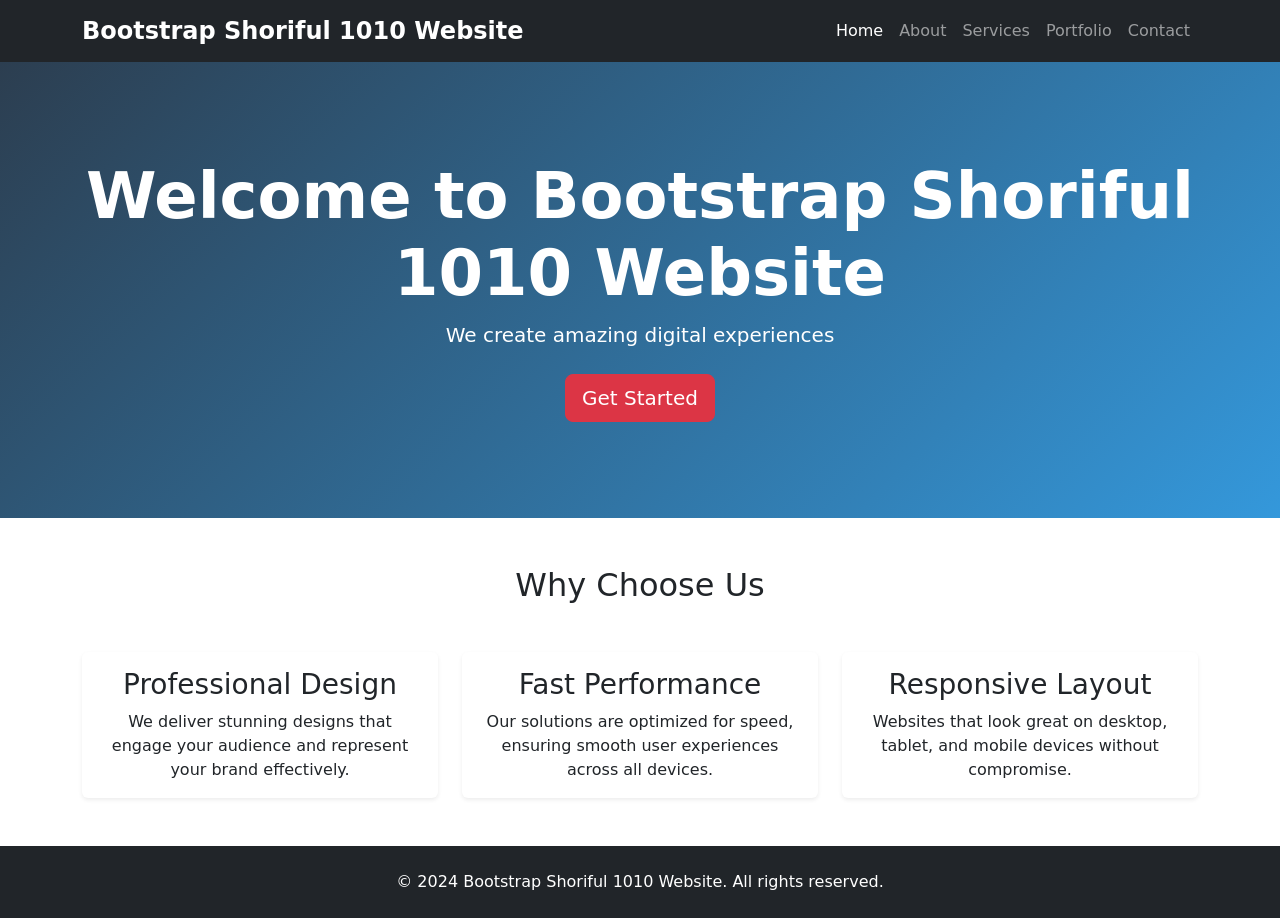
==== index.html @ 689fac9d "initial commit for hw-2-bootstrap homework se408" ====
<!DOCTYPE html>
<html lang="en">
<head>
    <meta charset="UTF-8">
    <meta name="viewport" content="width=device-width, initial-scale=1.0">
    <title>Home - Bootstrap Shoriful 1010 Website</title>
    <link href="https://cdn.jsdelivr.net/npm/bootstrap@5.3.0/dist/css/bootstrap.min.css" rel="stylesheet">
    <link rel="stylesheet" href="style.css">
</head>
<body>
    <nav class="navbar navbar-expand-lg navbar-dark bg-dark sticky-top">
        <div class="container">
            <a class="navbar-brand fw-bold" href="index.html">Bootstrap Shoriful 1010 Website</a>
            <button class="navbar-toggler" type="button" data-bs-toggle="collapse" data-bs-target="#navbarNav">
                <span class="navbar-toggler-icon"></span>
            </button>
            <div class="collapse navbar-collapse" id="navbarNav">
                <ul class="navbar-nav ms-auto">
                    <li class="nav-item"><a class="nav-link active" href="index.html">Home</a></li>
                    <li class="nav-item"><a class="nav-link" href="about.html">About</a></li>
                    <li class="nav-item"><a class="nav-link" href="services.html">Services</a></li>
                    <li class="nav-item"><a class="nav-link" href="portfolio.html">Portfolio</a></li>
                    <li class="nav-item"><a class="nav-link" href="contact.html">Contact</a></li>
                </ul>
            </div>
        </div>
    </nav>

    <section class="hero-section bg-dark text-white text-center py-5">
        <div class="container py-5">
            <h1 class="display-3 fw-bold">Welcome to Bootstrap Shoriful 1010 Website</h1>
            <p class="lead mb-4">We create amazing digital experiences</p>
            <a href="contact.html" class="btn btn-danger btn-lg">Get Started</a>
        </div>
    </section>

    <section class="container py-5">
        <h2 class="text-center mb-5">Why Choose Us</h2>
        <div class="row g-4">
            <div class="col-md-4">
                <div class="card h-100 shadow-sm">
                    <div class="card-body text-center">
                        <h3 class="card-title">Professional Design</h3>
                        <p class="card-text">We deliver stunning designs that engage your audience and represent your brand effectively.</p>
                    </div>
                </div>
            </div>
            <div class="col-md-4">
                <div class="card h-100 shadow-sm">
                    <div class="card-body text-center">
                        <h3 class="card-title">Fast Performance</h3>
                        <p class="card-text">Our solutions are optimized for speed, ensuring smooth user experiences across all devices.</p>
                    </div>
                </div>
            </div>
            <div class="col-md-4">
                <div class="card h-100 shadow-sm">
                    <div class="card-body text-center">
                        <h3 class="card-title">Responsive Layout</h3>
                        <p class="card-text">Websites that look great on desktop, tablet, and mobile devices without compromise.</p>
                    </div>
                </div>
            </div>
        </div>
    </section>

    <footer class="bg-dark text-white text-center py-4 mt-auto">
        <p class="mb-0">&copy; 2024 Bootstrap Shoriful 1010 Website. All rights reserved.</p>
    </footer>

    <script src="https://cdn.jsdelivr.net/npm/bootstrap@5.3.0/dist/js/bootstrap.bundle.min.js"></script>
</body>
</html>
---- style.css ----
body {
    min-height: 100vh;
    display: flex;
    flex-direction: column;
}

.hero-section {
    background: linear-gradient(135deg, #2c3e50, #3498db);
}

.card {
    transition: transform 0.3s ease;
    border: none;
}

.card:hover {
    transform: translateY(-5px);
}

.navbar-brand {
    font-size: 1.5rem;
}

.btn {
    transition: transform 0.3s ease;
}

.btn:hover {
    transform: translateY(-2px);
}
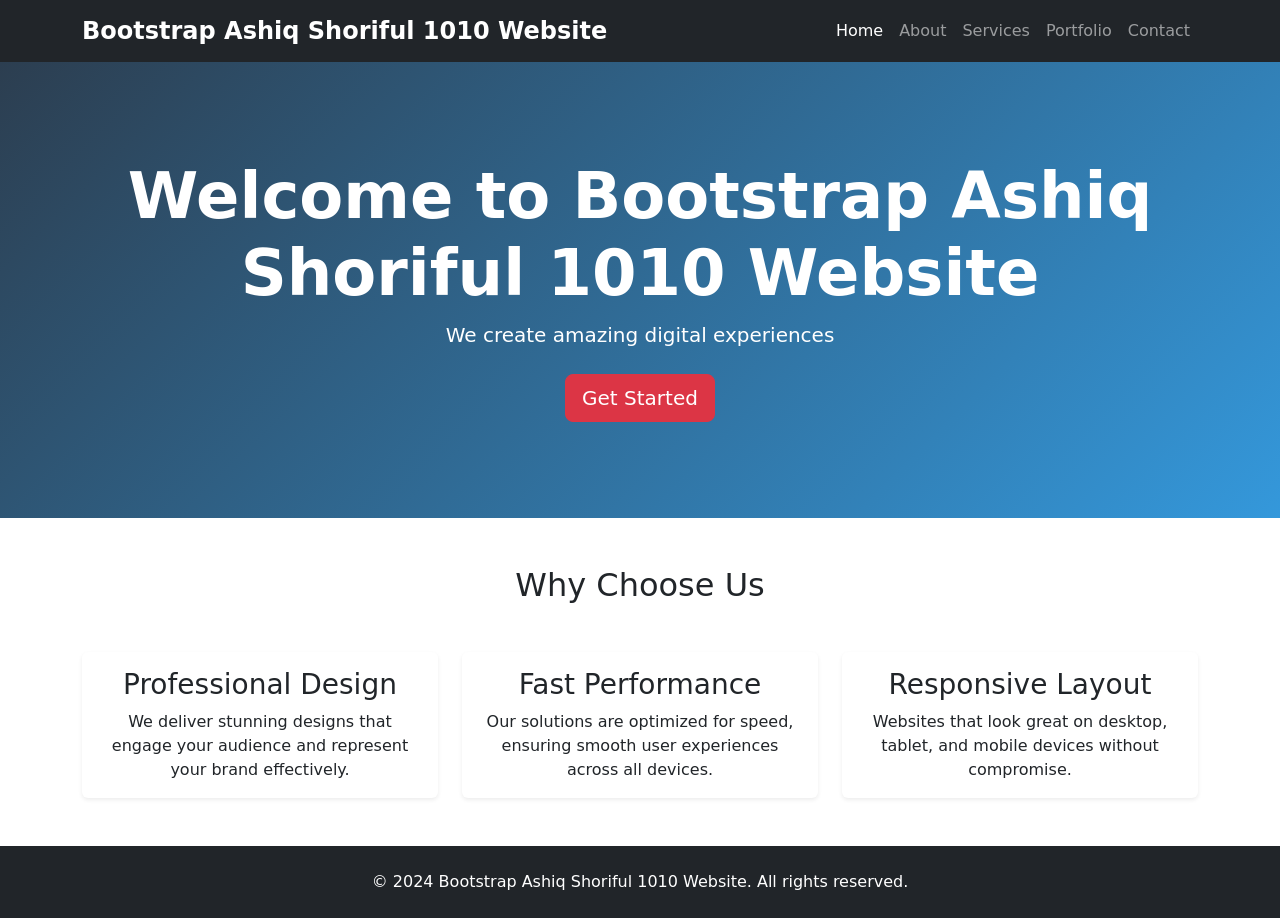
==== commit bf228066: "chore: update project name to include Ashiq Renamed the website title across all pages from "Bootstr" ====
--- a/index.html
+++ b/index.html
@@ -3,14 +3,14 @@
 <head>
     <meta charset="UTF-8">
     <meta name="viewport" content="width=device-width, initial-scale=1.0">
-    <title>Home - Bootstrap Shoriful 1010 Website</title>
+    <title>Home - Bootstrap Ashiq Shoriful 1010 Website</title>
     <link href="https://cdn.jsdelivr.net/npm/bootstrap@5.3.0/dist/css/bootstrap.min.css" rel="stylesheet">
     <link rel="stylesheet" href="style.css">
 </head>
 <body>
     <nav class="navbar navbar-expand-lg navbar-dark bg-dark sticky-top">
         <div class="container">
-            <a class="navbar-brand fw-bold" href="index.html">Bootstrap Shoriful 1010 Website</a>
+            <a class="navbar-brand fw-bold" href="index.html">Bootstrap Ashiq Shoriful 1010 Website</a>
             <button class="navbar-toggler" type="button" data-bs-toggle="collapse" data-bs-target="#navbarNav">
                 <span class="navbar-toggler-icon"></span>
             </button>
@@ -28,7 +28,7 @@
 
     <section class="hero-section bg-dark text-white text-center py-5">
         <div class="container py-5">
-            <h1 class="display-3 fw-bold">Welcome to Bootstrap Shoriful 1010 Website</h1>
+            <h1 class="display-3 fw-bold">Welcome to Bootstrap Ashiq Shoriful 1010 Website</h1>
             <p class="lead mb-4">We create amazing digital experiences</p>
             <a href="contact.html" class="btn btn-danger btn-lg">Get Started</a>
         </div>
@@ -65,7 +65,7 @@
     </section>
 
     <footer class="bg-dark text-white text-center py-4 mt-auto">
-        <p class="mb-0">&copy; 2024 Bootstrap Shoriful 1010 Website. All rights reserved.</p>
+        <p class="mb-0">&copy; 2024 Bootstrap Ashiq Shoriful 1010 Website. All rights reserved.</p>
     </footer>
 
     <script src="https://cdn.jsdelivr.net/npm/bootstrap@5.3.0/dist/js/bootstrap.bundle.min.js"></script>
